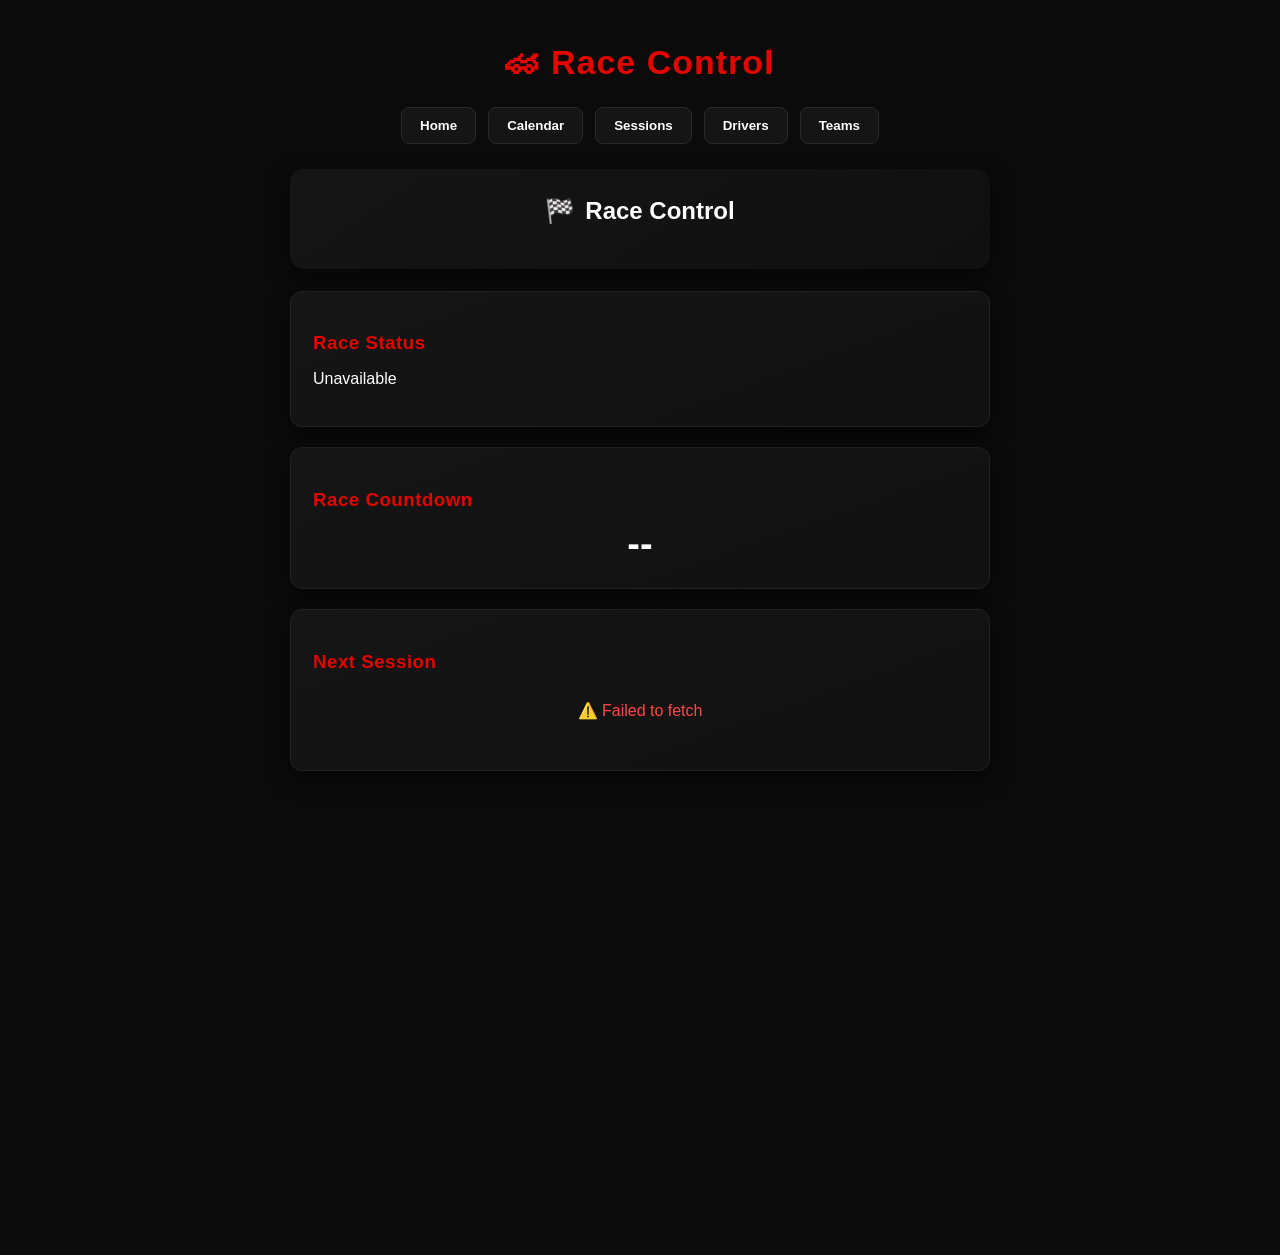
==== index.html @ 4c530952 "Add files via upload" ====
<!DOCTYPE html>
<html>

<head>

<meta charset="UTF-8">
<meta name="viewport" content="width=device-width, initial-scale=1.0">

<title>Race Control</title>

<link rel="stylesheet" href="style.css">

<link rel="manifest" href="manifest.json">

<meta name="theme-color" content="#e10600">

<link rel="apple-touch-icon" href="images/icon-192.png">

</head>

<body>

<div class="container">

<h1 class="title">🏎 Race Control</h1>

<div class="nav">

<button onclick="showPage('home')" class="nav-btn">Home</button>
<button onclick="showPage('calendar')" class="nav-btn">Calendar</button>
<button onclick="showPage('sessions')" class="nav-btn">Sessions</button>
<button onclick="showPage('drivers')" class="nav-btn">Drivers</button>
<button onclick="showPage('teams')" class="nav-btn">Teams</button>

</div>

<!-- HOME -->

<div id="home" class="page">

<div class="race-header">

<div class="race-title">
<span id="flag">🏁</span>
<span id="raceName">Loading...</span>
</div>

<p id="circuit" class="circuit"></p>
<p id="location" class="location"></p>

</div>

<div class="card">

<h3>Race Status</h3>
<p id="raceStatus">Checking race status...</p>

</div>

<div class="card">

<h3>Race Countdown</h3>
<div id="countdown">--</div>

</div>

<div class="card">

<h3>Next Session</h3>
<p id="nextSession">Loading...</p>

</div>

</div>

<!-- CALENDAR -->

<div id="calendar" class="page hidden">

<div class="card">

<h3>Season Calendar</h3>
<div id="calendarContent"></div>

</div>

</div>

<!-- SESSIONS -->

<div id="sessions" class="page hidden">

<div class="card">

<h3>Race Weekend (IST)</h3>
<div id="sessionsContent"></div>

</div>

</div>

<!-- DRIVERS -->

<div id="drivers" class="page hidden">

<div class="card">

<h3>Driver Standings</h3>
<p>No drivers standings have been released as of now.</p>

</div>

</div>

<!-- TEAMS -->

<div id="teams" class="page hidden">

<div class="card">

<h3>Constructor Standings</h3>
<p>No teams standings have been released as of now.</p>

</div>

</div>

<!-- RACE PAGE -->

<div id="racePage" class="page hidden">

<div class="card">

<h2 id="racePageName"></h2>

<p><strong>Circuit:</strong> <span id="racePageCircuit"></span></p>

<p><strong>Location:</strong> <span id="racePageLocation"></span></p>

<p><strong>Race Weekend:</strong></p>

<p id="racePageDates"></p>

</div>

<div class="card">

<h3>Race Countdown</h3>
<div id="racePageCountdown">--</div>

</div>

<div class="card">

<h3>Sessions</h3>
<div id="racePageSessions"></div>

</div>

</div>

</div>

<script src="app.js"></script>

<!-- ============================================================
     FAIL-SAFE 12 — SERVICE WORKER REGISTRATION
     Registers sw.js for true offline PWA support.
     Only runs if the browser supports service workers.
     ============================================================ -->
<script>
if ("serviceWorker" in navigator) {
  window.addEventListener("load", () => {
    navigator.serviceWorker.register("./sw.js")
      .then(reg => {
        console.log("[Race Control] Service Worker registered:", reg.scope)
      })
      .catch(err => {
        console.warn("[Race Control] Service Worker registration failed:", err)
      })
  })
}
</script>

</body>

</html>
---- style.css ----
body{

background:#0b0b0b;
color:white;
font-family:-apple-system,BlinkMacSystemFont,"Segoe UI",Roboto,Arial;
margin:0;
padding:20px;

}

.container{

max-width:700px;
margin:auto;

}

.title{

text-align:center;
color:#e10600;
margin-bottom:25px;
font-size:34px;
letter-spacing:1px;

}

/* NAVBAR */

.nav{

display:flex;
justify-content:center;
gap:12px;
margin-bottom:25px;
flex-wrap:wrap;

}

.nav-btn{

background:#151515;
border:1px solid #2a2a2a;
color:white;
padding:10px 18px;
border-radius:8px;
cursor:pointer;
font-weight:600;
transition:all 0.25s ease;

}

.nav-btn:hover{

background:#e10600;
border-color:#e10600;
transform:translateY(-2px);

}

/* PAGE SYSTEM */

.page{

opacity:1;
transform:translateX(0);
transition:all 0.35s ease;

}

.hidden{

opacity:0;
transform:translateX(30px);
pointer-events:none;
position:absolute;

}

/* RACE HEADER */

.race-header{

background:linear-gradient(145deg,#151515,#101010);
padding:28px;
border-radius:14px;
text-align:center;
margin-bottom:22px;
box-shadow:0 6px 20px rgba(0,0,0,0.6);

}

.race-title{

font-size:24px;
font-weight:700;
display:flex;
justify-content:center;
gap:10px;
align-items:center;

}

.circuit{

font-weight:bold;
margin-top:10px;
font-size:16px;

}

.location{

color:#aaa;
font-size:14px;
margin-top:4px;

}

/* CARDS */

.card{

background:linear-gradient(160deg,#151515,#111);
padding:22px;
border-radius:12px;
margin-bottom:20px;
border:1px solid #222;
box-shadow:0 8px 20px rgba(0,0,0,0.55);
transition:transform 0.2s ease,box-shadow 0.2s ease;

}

.card:hover{

transform:translateY(-3px);
box-shadow:0 12px 25px rgba(0,0,0,0.7);

}

h3{

color:#e10600;
margin-bottom:12px;
letter-spacing:0.5px;

}

/* COUNTDOWN */

#countdown{

font-size:38px;
font-weight:bold;
text-align:center;
margin-top:10px;

}

#racePageCountdown{

font-size:34px;
font-weight:bold;
text-align:center;

}

/* SESSION LIST */

#sessionsContent div{

padding:10px 0;
border-bottom:1px solid #2a2a2a;
font-size:15px;

}

#sessionsContent div:last-child{

border-bottom:none;

}

#racePageSessions div{

padding:10px 0;
border-bottom:1px solid #2a2a2a;
font-size:15px;

}

#racePageSessions div:last-child{

border-bottom:none;

}

/* CALENDAR */

.calendar-title{

margin-top:18px;
margin-bottom:6px;
font-weight:bold;
color:#e10600;
letter-spacing:0.6px;

}

.calendar-item{

padding:14px;
border-radius:8px;
border:1px solid #2a2a2a;
margin-top:10px;
cursor:pointer;
transition:all 0.25s ease;
background:#121212;

}

.calendar-item:hover{

background:#1a1a1a;
transform:translateY(-2px);

}

.calendar-race{

font-weight:bold;
font-size:15px;

}

.calendar-date{

font-size:13px;
color:#aaa;
margin-top:3px;

}

/* STATUS COLORS */

.status-upcoming{

color:#aaa;

}

.status-weekend{

color:#00ff7f;
font-weight:bold;

}

.status-finished{

color:#ff4747;
font-weight:bold;

}

/* STANDINGS TABLE */

.standings-table{

width:100%;
border-collapse:collapse;
table-layout:fixed;
margin-top:10px;

}

.standings-table th{

text-align:left;
padding:8px 6px;
font-size:12px;
color:#aaa;
border-bottom:1px solid #333;
letter-spacing:1px;

}

.standings-table td{

padding:10px 6px;
border-bottom:1px solid #222;
font-size:14px;

}

.standings-table tr:hover{

background:#151515;

}

/* POS */

.pos-col{

width:60px;
color:#e10600;
font-weight:bold;

}

/* DRIVER */

.driver-col{

width:40%;

}

/* TEAM */

.team-col{

width:35%;
color:#aaa;

}

/* POINTS */

.points-col{

width:70px;
text-align:right;
font-weight:bold;

}

/* MOBILE */

/* ===== MOBILE STANDINGS TABLE FIX (IPHONE OPTIMIZED) ===== */

@media (max-width:600px){

.standings-table{
width:100%;
table-layout:fixed;
}

/* POS COLUMN */

.standings-table .pos-col{
width:40px;
min-width:40px;
max-width:40px;
text-align:left;
}

/* DRIVER COLUMN */

.standings-table .driver-col{
width:45%;
word-break:keep-all;
}

/* TEAM COLUMN */

.standings-table .team-col{
width:35%;
word-break:keep-all;
}

/* POINTS COLUMN */

.standings-table .points-col{
width:50px;
min-width:50px;
max-width:50px;
text-align:right;
}

/* HEADER ALIGNMENT */

.standings-table th.points-col{
text-align:right;
}

}
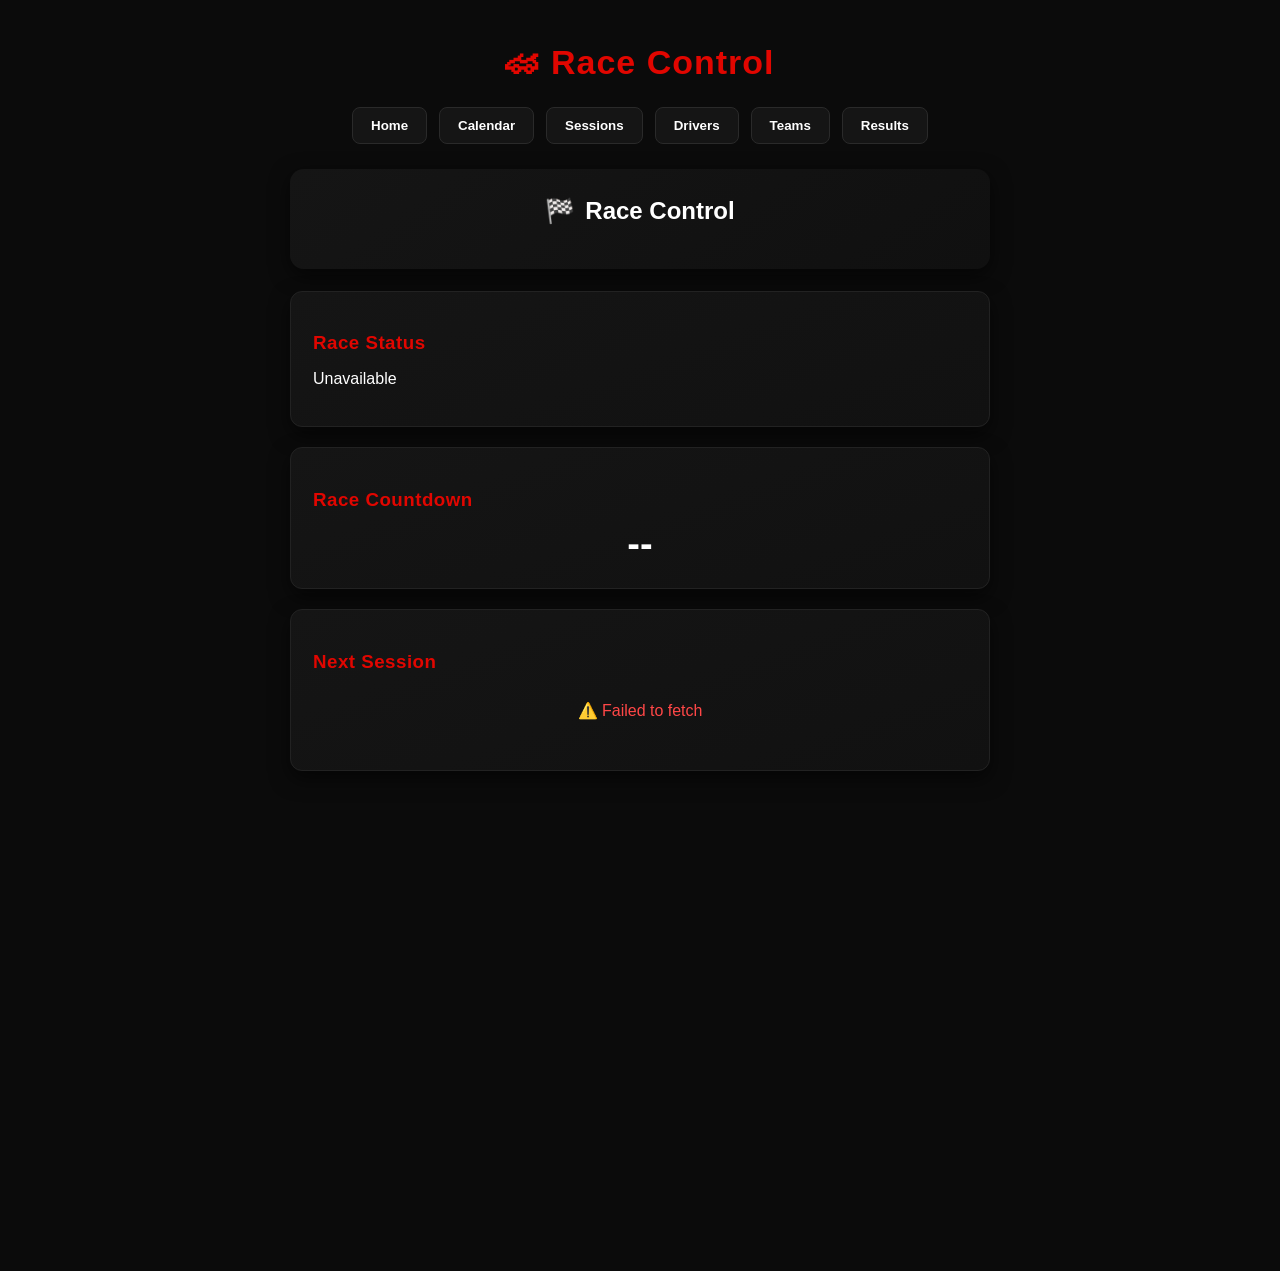
==== commit 2cce2cab: "Add files via upload" ====
--- a/index.html
+++ b/index.html
@@ -31,6 +31,7 @@
 <button onclick="showPage('sessions')" class="nav-btn">Sessions</button>
 <button onclick="showPage('drivers')" class="nav-btn">Drivers</button>
 <button onclick="showPage('teams')" class="nav-btn">Teams</button>
+<button onclick="showPage('results');loadResults()" class="nav-btn">Results</button>
 
 </div>
 
@@ -120,6 +121,61 @@
 
 <h3>Constructor Standings</h3>
 <p>No teams standings have been released as of now.</p>
+
+</div>
+
+</div>
+
+<!-- RESULTS LIST PAGE -->
+
+<div id="results" class="page hidden">
+
+<div class="card">
+
+<h3>Race Results</h3>
+<div id="resultsContent"></div>
+
+</div>
+
+</div>
+
+<!-- RESULT DETAIL PAGE -->
+
+<div id="resultPage" class="page hidden">
+
+<div class="card">
+
+<h2 id="resultPageName"></h2>
+<p id="resultPageDate" style="color:#aaa;margin-top:4px"></p>
+
+</div>
+
+<div class="card">
+
+<h3>Fastest Lap 🟣</h3>
+<p id="resultPageFastestLap">--</p>
+
+</div>
+
+<div class="card">
+
+<h3>Race Result</h3>
+<div id="resultPageRaceTable"></div>
+
+</div>
+
+<div class="card">
+
+<h3>Qualifying Result</h3>
+<div id="resultPageQualiTable"></div>
+
+</div>
+
+<!-- Sprint card — hidden by default, shown only if sprint data exists -->
+<div id="resultPageSprintCard" class="card" style="display:none">
+
+<h3>Sprint Result</h3>
+<div id="resultPageSprintTable"></div>
 
 </div>
 
--- a/style.css
+++ b/style.css
@@ -1,388 +1,469 @@
-body{
-
-background:#0b0b0b;
-color:white;
-font-family:-apple-system,BlinkMacSystemFont,"Segoe UI",Roboto,Arial;
-margin:0;
-padding:20px;
-
-}
-
-.container{
-
-max-width:700px;
-margin:auto;
-
-}
-
-.title{
-
-text-align:center;
-color:#e10600;
-margin-bottom:25px;
-font-size:34px;
-letter-spacing:1px;
-
-}
-
-/* NAVBAR */
-
-.nav{
-
-display:flex;
-justify-content:center;
-gap:12px;
-margin-bottom:25px;
-flex-wrap:wrap;
-
-}
-
-.nav-btn{
-
-background:#151515;
-border:1px solid #2a2a2a;
-color:white;
-padding:10px 18px;
-border-radius:8px;
-cursor:pointer;
-font-weight:600;
-transition:all 0.25s ease;
-
-}
-
-.nav-btn:hover{
-
-background:#e10600;
-border-color:#e10600;
-transform:translateY(-2px);
-
-}
-
-/* PAGE SYSTEM */
-
-.page{
-
-opacity:1;
-transform:translateX(0);
-transition:all 0.35s ease;
-
-}
-
-.hidden{
-
-opacity:0;
-transform:translateX(30px);
-pointer-events:none;
-position:absolute;
-
-}
-
-/* RACE HEADER */
-
-.race-header{
-
-background:linear-gradient(145deg,#151515,#101010);
-padding:28px;
-border-radius:14px;
-text-align:center;
-margin-bottom:22px;
-box-shadow:0 6px 20px rgba(0,0,0,0.6);
-
-}
-
-.race-title{
-
-font-size:24px;
-font-weight:700;
-display:flex;
-justify-content:center;
-gap:10px;
-align-items:center;
-
-}
-
-.circuit{
-
-font-weight:bold;
-margin-top:10px;
-font-size:16px;
-
-}
-
-.location{
-
-color:#aaa;
-font-size:14px;
-margin-top:4px;
-
-}
-
-/* CARDS */
-
-.card{
-
-background:linear-gradient(160deg,#151515,#111);
-padding:22px;
-border-radius:12px;
-margin-bottom:20px;
-border:1px solid #222;
-box-shadow:0 8px 20px rgba(0,0,0,0.55);
-transition:transform 0.2s ease,box-shadow 0.2s ease;
-
-}
-
-.card:hover{
-
-transform:translateY(-3px);
-box-shadow:0 12px 25px rgba(0,0,0,0.7);
-
-}
-
-h3{
-
-color:#e10600;
-margin-bottom:12px;
-letter-spacing:0.5px;
-
-}
-
-/* COUNTDOWN */
-
-#countdown{
-
-font-size:38px;
-font-weight:bold;
-text-align:center;
-margin-top:10px;
-
-}
-
-#racePageCountdown{
-
-font-size:34px;
-font-weight:bold;
-text-align:center;
-
-}
-
-/* SESSION LIST */
-
-#sessionsContent div{
-
-padding:10px 0;
-border-bottom:1px solid #2a2a2a;
-font-size:15px;
-
-}
-
-#sessionsContent div:last-child{
-
-border-bottom:none;
-
-}
-
-#racePageSessions div{
-
-padding:10px 0;
-border-bottom:1px solid #2a2a2a;
-font-size:15px;
-
-}
-
-#racePageSessions div:last-child{
-
-border-bottom:none;
-
-}
-
-/* CALENDAR */
-
-.calendar-title{
-
-margin-top:18px;
-margin-bottom:6px;
-font-weight:bold;
-color:#e10600;
-letter-spacing:0.6px;
-
-}
-
-.calendar-item{
-
-padding:14px;
-border-radius:8px;
-border:1px solid #2a2a2a;
-margin-top:10px;
-cursor:pointer;
-transition:all 0.25s ease;
-background:#121212;
-
-}
-
-.calendar-item:hover{
-
-background:#1a1a1a;
-transform:translateY(-2px);
-
-}
-
-.calendar-race{
-
-font-weight:bold;
-font-size:15px;
-
-}
-
-.calendar-date{
-
-font-size:13px;
-color:#aaa;
-margin-top:3px;
-
-}
-
-/* STATUS COLORS */
-
-.status-upcoming{
-
-color:#aaa;
-
-}
-
-.status-weekend{
-
-color:#00ff7f;
-font-weight:bold;
-
-}
-
-.status-finished{
-
-color:#ff4747;
-font-weight:bold;
-
-}
-
-/* STANDINGS TABLE */
-
-.standings-table{
-
-width:100%;
-border-collapse:collapse;
-table-layout:fixed;
-margin-top:10px;
-
-}
-
-.standings-table th{
-
-text-align:left;
-padding:8px 6px;
-font-size:12px;
-color:#aaa;
-border-bottom:1px solid #333;
-letter-spacing:1px;
-
-}
-
-.standings-table td{
-
-padding:10px 6px;
-border-bottom:1px solid #222;
-font-size:14px;
-
-}
-
-.standings-table tr:hover{
-
-background:#151515;
-
-}
-
-/* POS */
-
-.pos-col{
-
-width:60px;
-color:#e10600;
-font-weight:bold;
-
-}
-
-/* DRIVER */
-
-.driver-col{
-
-width:40%;
-
-}
-
-/* TEAM */
-
-.team-col{
-
-width:35%;
-color:#aaa;
-
-}
-
-/* POINTS */
-
-.points-col{
-
-width:70px;
-text-align:right;
-font-weight:bold;
-
-}
-
-/* MOBILE */
-
-/* ===== MOBILE STANDINGS TABLE FIX (IPHONE OPTIMIZED) ===== */
-
-@media (max-width:600px){
-
-.standings-table{
-width:100%;
-table-layout:fixed;
-}
-
-/* POS COLUMN */
-
-.standings-table .pos-col{
-width:40px;
-min-width:40px;
-max-width:40px;
-text-align:left;
-}
-
-/* DRIVER COLUMN */
-
-.standings-table .driver-col{
-width:45%;
-word-break:keep-all;
-}
-
-/* TEAM COLUMN */
-
-.standings-table .team-col{
-width:35%;
-word-break:keep-all;
-}
-
-/* POINTS COLUMN */
-
-.standings-table .points-col{
-width:50px;
-min-width:50px;
-max-width:50px;
-text-align:right;
-}
-
-/* HEADER ALIGNMENT */
-
-.standings-table th.points-col{
-text-align:right;
-}
-
-}+body{
+
+background:#0b0b0b;
+color:white;
+font-family:-apple-system,BlinkMacSystemFont,"Segoe UI",Roboto,Arial;
+margin:0;
+padding:20px;
+
+}
+
+.container{
+
+max-width:700px;
+margin:auto;
+
+}
+
+.title{
+
+text-align:center;
+color:#e10600;
+margin-bottom:25px;
+font-size:34px;
+letter-spacing:1px;
+
+}
+
+/* NAVBAR */
+
+.nav{
+
+display:flex;
+justify-content:center;
+gap:12px;
+margin-bottom:25px;
+flex-wrap:wrap;
+
+}
+
+.nav-btn{
+
+background:#151515;
+border:1px solid #2a2a2a;
+color:white;
+padding:10px 18px;
+border-radius:8px;
+cursor:pointer;
+font-weight:600;
+transition:all 0.25s ease;
+
+}
+
+.nav-btn:hover{
+
+background:#e10600;
+border-color:#e10600;
+transform:translateY(-2px);
+
+}
+
+/* PAGE SYSTEM */
+
+.page{
+
+opacity:1;
+transform:translateX(0);
+transition:all 0.35s ease;
+
+}
+
+.hidden{
+
+opacity:0;
+transform:translateX(30px);
+pointer-events:none;
+position:absolute;
+
+}
+
+/* RACE HEADER */
+
+.race-header{
+
+background:linear-gradient(145deg,#151515,#101010);
+padding:28px;
+border-radius:14px;
+text-align:center;
+margin-bottom:22px;
+box-shadow:0 6px 20px rgba(0,0,0,0.6);
+
+}
+
+.race-title{
+
+font-size:24px;
+font-weight:700;
+display:flex;
+justify-content:center;
+gap:10px;
+align-items:center;
+
+}
+
+.circuit{
+
+font-weight:bold;
+margin-top:10px;
+font-size:16px;
+
+}
+
+.location{
+
+color:#aaa;
+font-size:14px;
+margin-top:4px;
+
+}
+
+/* CARDS */
+
+.card{
+
+background:linear-gradient(160deg,#151515,#111);
+padding:22px;
+border-radius:12px;
+margin-bottom:20px;
+border:1px solid #222;
+box-shadow:0 8px 20px rgba(0,0,0,0.55);
+transition:transform 0.2s ease,box-shadow 0.2s ease;
+
+}
+
+.card:hover{
+
+transform:translateY(-3px);
+box-shadow:0 12px 25px rgba(0,0,0,0.7);
+
+}
+
+h3{
+
+color:#e10600;
+margin-bottom:12px;
+letter-spacing:0.5px;
+
+}
+
+/* COUNTDOWN */
+
+#countdown{
+
+font-size:38px;
+font-weight:bold;
+text-align:center;
+margin-top:10px;
+
+}
+
+#racePageCountdown{
+
+font-size:34px;
+font-weight:bold;
+text-align:center;
+
+}
+
+/* SESSION LIST */
+
+#sessionsContent div{
+
+padding:10px 0;
+border-bottom:1px solid #2a2a2a;
+font-size:15px;
+
+}
+
+#sessionsContent div:last-child{
+
+border-bottom:none;
+
+}
+
+#racePageSessions div{
+
+padding:10px 0;
+border-bottom:1px solid #2a2a2a;
+font-size:15px;
+
+}
+
+#racePageSessions div:last-child{
+
+border-bottom:none;
+
+}
+
+/* CALENDAR */
+
+.calendar-title{
+
+margin-top:18px;
+margin-bottom:6px;
+font-weight:bold;
+color:#e10600;
+letter-spacing:0.6px;
+
+}
+
+.calendar-item{
+
+padding:14px;
+border-radius:8px;
+border:1px solid #2a2a2a;
+margin-top:10px;
+cursor:pointer;
+transition:all 0.25s ease;
+background:#121212;
+
+}
+
+.calendar-item:hover{
+
+background:#1a1a1a;
+transform:translateY(-2px);
+
+}
+
+.calendar-race{
+
+font-weight:bold;
+font-size:15px;
+
+}
+
+.calendar-date{
+
+font-size:13px;
+color:#aaa;
+margin-top:3px;
+
+}
+
+/* STATUS COLORS */
+
+.status-upcoming{
+
+color:#aaa;
+
+}
+
+.status-weekend{
+
+color:#00ff7f;
+font-weight:bold;
+
+}
+
+.status-finished{
+
+color:#ff4747;
+font-weight:bold;
+
+}
+
+/* STANDINGS TABLE */
+
+.standings-table{
+
+width:100%;
+border-collapse:collapse;
+table-layout:fixed;
+margin-top:10px;
+
+}
+
+.standings-table th{
+
+text-align:left;
+padding:8px 6px;
+font-size:12px;
+color:#aaa;
+border-bottom:1px solid #333;
+letter-spacing:1px;
+
+}
+
+.standings-table td{
+
+padding:10px 6px;
+border-bottom:1px solid #222;
+font-size:14px;
+
+}
+
+.standings-table tr:hover{
+
+background:#151515;
+
+}
+
+/* POS */
+
+.pos-col{
+
+width:60px;
+color:#e10600;
+font-weight:bold;
+
+}
+
+/* DRIVER */
+
+.driver-col{
+
+width:40%;
+
+}
+
+/* TEAM */
+
+.team-col{
+
+width:35%;
+color:#aaa;
+
+}
+
+/* POINTS */
+
+.points-col{
+
+width:70px;
+text-align:right;
+font-weight:bold;
+
+}
+
+/* MOBILE */
+
+/* ===== MOBILE STANDINGS TABLE FIX (IPHONE OPTIMIZED) ===== */
+
+@media (max-width:600px){
+
+.standings-table{
+width:100%;
+table-layout:fixed;
+}
+
+/* POS COLUMN */
+
+.standings-table .pos-col{
+width:40px;
+min-width:40px;
+max-width:40px;
+text-align:left;
+}
+
+/* DRIVER COLUMN */
+
+.standings-table .driver-col{
+width:45%;
+word-break:keep-all;
+}
+
+/* TEAM COLUMN */
+
+.standings-table .team-col{
+width:35%;
+word-break:keep-all;
+}
+
+/* POINTS COLUMN */
+
+.standings-table .points-col{
+width:50px;
+min-width:50px;
+max-width:50px;
+text-align:right;
+}
+
+/* HEADER ALIGNMENT */
+
+.standings-table th.points-col{
+text-align:right;
+}
+
+}
+/* ── RESULTS PAGE ── */
+
+.time-col {
+  width: 25%;
+  color: #aaa;
+  font-size: 13px;
+}
+
+.standings-table th.time-col {
+  color: #aaa;
+}
+
+/* ── RESULTS TABLE — IPHONE OPTIMIZED ── */
+
+@media (max-width: 600px) {
+
+  /* 5-column race result table
+     POS | DRIVER | TEAM | TIME | PTS
+     Tighten every column to fit 390px */
+
+  /* POS */
+  .standings-table .pos-col {
+    width: 32px;
+    min-width: 32px;
+    max-width: 32px;
+    font-size: 13px;
+  }
+
+  /* DRIVER — widest, needs most room */
+  .standings-table .driver-col {
+    width: 32%;
+    font-size: 13px;
+    word-break: keep-all;
+  }
+
+  /* TEAM — shrink and allow wrap */
+  .standings-table .team-col {
+    width: 26%;
+    font-size: 12px;
+    color: #aaa;
+    word-break: break-word;
+    line-height: 1.3;
+  }
+
+  /* TIME/GAP */
+  .standings-table .time-col {
+    width: 22%;
+    font-size: 11px;
+    color: #aaa;
+    word-break: break-all;
+    line-height: 1.3;
+  }
+
+  /* PTS */
+  .standings-table .points-col {
+    width: 38px;
+    min-width: 38px;
+    max-width: 38px;
+    font-size: 13px;
+    text-align: right;
+  }
+
+  /* Header alignment */
+  .standings-table th.points-col {
+    text-align: right;
+  }
+
+  .standings-table th.time-col {
+    font-size: 11px;
+  }
+
+  /* Tighter row padding on mobile */
+  .standings-table td {
+    padding: 8px 4px;
+  }
+
+  .standings-table th {
+    padding: 6px 4px;
+  }
+
+}
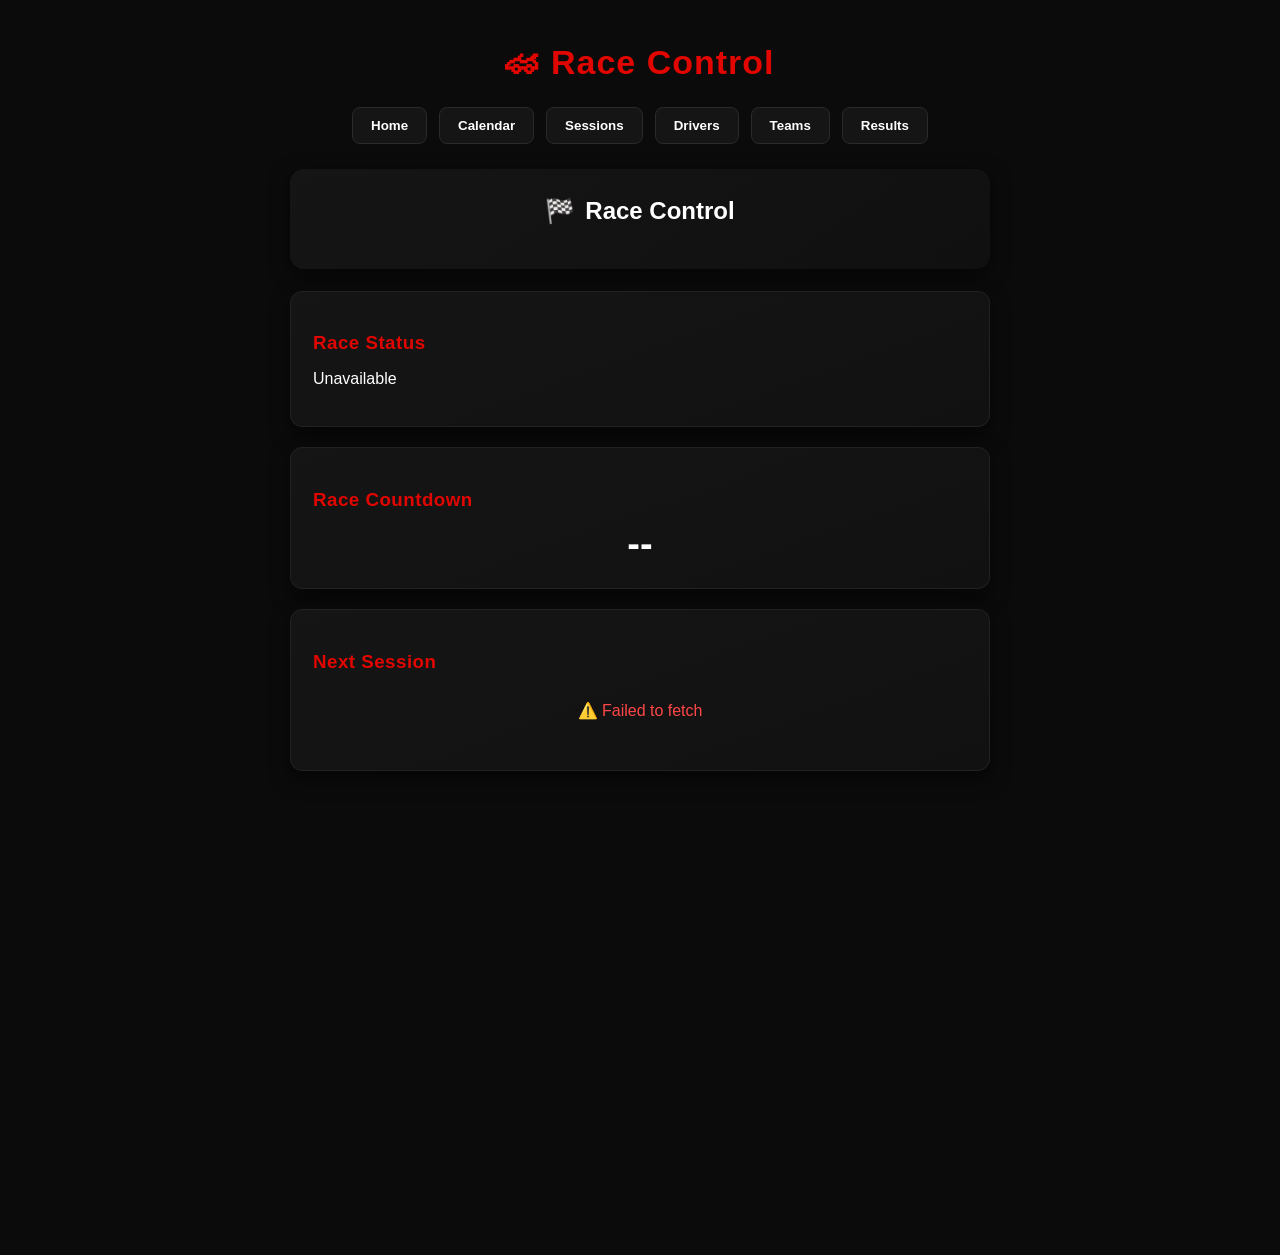
==== commit 133b0b75: "Add files via upload" ====
--- a/index.html
+++ b/index.html
@@ -143,40 +143,43 @@
 
 <div id="resultPage" class="page hidden">
 
-<div class="card">
-
+<!-- Header card -->
+<div class="card">
 <h2 id="resultPageName"></h2>
 <p id="resultPageDate" style="color:#aaa;margin-top:4px"></p>
-
-</div>
-
-<div class="card">
-
+</div>
+
+<!-- Fastest Lap -->
+<div class="card">
 <h3>Fastest Lap 🟣</h3>
 <p id="resultPageFastestLap">--</p>
-
-</div>
-
-<div class="card">
-
+</div>
+
+<!-- Tab buttons -->
+<div class="result-tabs">
+<button id="tabRaceBtn" class="result-tab-btn tab-active" onclick="showResultTab('race')">Race</button>
+<button id="tabQualiBtn" class="result-tab-btn" onclick="showResultTab('quali')">Qualifying</button>
+<button id="tabSprintBtn" class="result-tab-btn" onclick="showResultTab('sprint')" style="display:none">Sprint</button>
+</div>
+
+<!-- Race tab panel -->
+<div id="resultTabRace" class="card">
 <h3>Race Result</h3>
 <div id="resultPageRaceTable"></div>
-
-</div>
-
-<div class="card">
-
+</div>
+
+<!-- Qualifying tab panel -->
+<div id="resultTabQuali" class="card" style="display:none">
 <h3>Qualifying Result</h3>
 <div id="resultPageQualiTable"></div>
-
-</div>
-
-<!-- Sprint card — hidden by default, shown only if sprint data exists -->
-<div id="resultPageSprintCard" class="card" style="display:none">
-
+</div>
+
+<!-- Sprint tab panel — hidden by default -->
+<div id="resultTabSprint" class="card" style="display:none">
+<div id="resultPageSprintCard" style="display:none">
 <h3>Sprint Result</h3>
 <div id="resultPageSprintTable"></div>
-
+</div>
 </div>
 
 </div>
--- a/style.css
+++ b/style.css
@@ -467,3 +467,36 @@
   }
 
 }
+
+/* ── RESULT PAGE TABS ── */
+
+.result-tabs {
+  display: flex;
+  gap: 10px;
+  margin-bottom: 4px;
+  flex-wrap: wrap;
+}
+
+.result-tab-btn {
+  background: #151515;
+  border: 1px solid #2a2a2a;
+  color: #aaa;
+  padding: 9px 20px;
+  border-radius: 8px;
+  cursor: pointer;
+  font-weight: 600;
+  font-size: 14px;
+  transition: all 0.2s ease;
+  flex: 1;
+}
+
+.result-tab-btn:hover {
+  background: #1e1e1e;
+  color: white;
+}
+
+.result-tab-btn.tab-active {
+  background: #e10600;
+  border-color: #e10600;
+  color: white;
+}
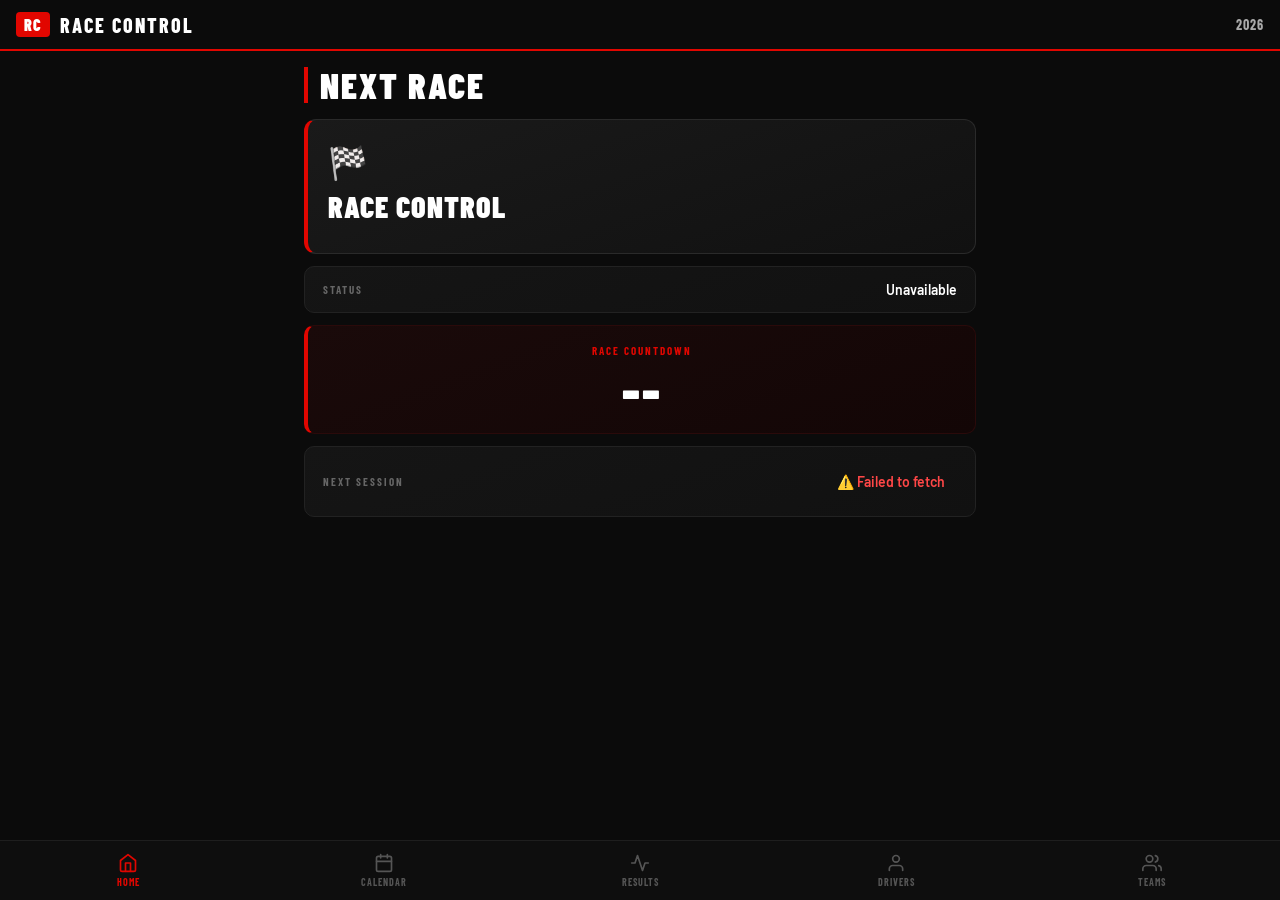
==== commit 32219dfc: "Add files via upload" ====
--- a/index.html
+++ b/index.html
@@ -2,245 +2,246 @@
 <html>
 
 <head>
-
 <meta charset="UTF-8">
 <meta name="viewport" content="width=device-width, initial-scale=1.0">
-
 <title>Race Control</title>
-
 <link rel="stylesheet" href="style.css">
-
 <link rel="manifest" href="manifest.json">
-
 <meta name="theme-color" content="#e10600">
-
 <link rel="apple-touch-icon" href="images/icon-192.png">
-
+<link rel="preconnect" href="https://fonts.googleapis.com">
+<link href="https://fonts.googleapis.com/css2?family=Barlow+Condensed:wght@600;700;800;900&family=Barlow:wght@400;500;600&display=swap" rel="stylesheet">
 </head>
 
 <body>
 
-<div class="container">
-
-<h1 class="title">🏎 Race Control</h1>
-
-<div class="nav">
-
-<button onclick="showPage('home')" class="nav-btn">Home</button>
-<button onclick="showPage('calendar')" class="nav-btn">Calendar</button>
-<button onclick="showPage('sessions')" class="nav-btn">Sessions</button>
-<button onclick="showPage('drivers')" class="nav-btn">Drivers</button>
-<button onclick="showPage('teams')" class="nav-btn">Teams</button>
-<button onclick="showPage('results');loadResults()" class="nav-btn">Results</button>
-
-</div>
+<!-- TOP HEADER BAR -->
+<div class="top-bar">
+  <span class="top-bar-logo">RC</span>
+  <span class="top-bar-title">RACE CONTROL</span>
+  <span class="top-bar-season" id="topBarSeason">2026</span>
+</div>
+
+<!-- PAGE WRAPPER — all pages live here -->
+<div class="page-wrapper">
 
 <!-- HOME -->
-
 <div id="home" class="page">
 
-<div class="race-header">
-
-<div class="race-title">
-<span id="flag">🏁</span>
-<span id="raceName">Loading...</span>
-</div>
-
-<p id="circuit" class="circuit"></p>
-<p id="location" class="location"></p>
-
-</div>
-
-<div class="card">
-
-<h3>Race Status</h3>
-<p id="raceStatus">Checking race status...</p>
-
-</div>
-
-<div class="card">
-
-<h3>Race Countdown</h3>
-<div id="countdown">--</div>
-
-</div>
-
-<div class="card">
-
-<h3>Next Session</h3>
-<p id="nextSession">Loading...</p>
-
-</div>
+  <div class="page-heading">NEXT RACE</div>
+
+  <div class="hero-card">
+    <div class="hero-flag" id="flag">🏁</div>
+    <div class="hero-race-name" id="raceName">Loading...</div>
+    <div class="hero-circuit" id="circuit"></div>
+    <div class="hero-location" id="location"></div>
+  </div>
+
+  <div class="info-row-card">
+    <div class="info-row">
+      <span class="info-label">STATUS</span>
+      <span class="info-value" id="raceStatus">Checking...</span>
+    </div>
+  </div>
+
+  <div class="countdown-card">
+    <div class="countdown-label">RACE COUNTDOWN</div>
+    <div id="countdown" class="countdown-value">--</div>
+  </div>
+
+  <div class="info-row-card">
+    <div class="info-row">
+      <span class="info-label">NEXT SESSION</span>
+      <span class="info-value" id="nextSession">Loading...</span>
+    </div>
+  </div>
 
 </div>
 
 <!-- CALENDAR -->
-
 <div id="calendar" class="page hidden">
 
-<div class="card">
-
-<h3>Season Calendar</h3>
-<div id="calendarContent"></div>
-
-</div>
+  <div class="page-heading">CALENDAR</div>
+
+  <!-- CALENDAR MAIN MENU -->
+  <div id="calendarMenu">
+    <div class="cal-menu-btn" onclick="showCalendarSub('calendarSubNext')">
+      <div class="cal-menu-icon">🏁</div>
+      <div class="cal-menu-label">Next Race Weekend</div>
+      <div class="cal-menu-arrow">›</div>
+    </div>
+    <div class="cal-menu-btn" onclick="showCalendarSub('calendarSubUpcoming')">
+      <div class="cal-menu-icon">📅</div>
+      <div class="cal-menu-label">Upcoming Race Weekends</div>
+      <div class="cal-menu-arrow">›</div>
+    </div>
+    <div class="cal-menu-btn cal-menu-btn-cancelled" onclick="showCalendarSub('calendarSubCancelled')">
+      <div class="cal-menu-icon">🚫</div>
+      <div class="cal-menu-label">Cancelled Race Weekends</div>
+      <div class="cal-menu-arrow">›</div>
+    </div>
+  </div>
+
+  <!-- NEXT RACE SUBPAGE -->
+  <div id="calendarSubNext" style="display:none">
+    <div class="cal-back-bar">
+      <button class="cal-back-btn" onclick="showCalendarBack()">‹ Calendar</button>
+      <span class="cal-sub-title">Next Race Weekend</span>
+    </div>
+    <div id="nextSubContent"></div>
+  </div>
+
+  <!-- UPCOMING RACES SUBPAGE -->
+  <div id="calendarSubUpcoming" style="display:none">
+    <div class="cal-back-bar">
+      <button class="cal-back-btn" onclick="showCalendarBack()">‹ Calendar</button>
+      <span class="cal-sub-title">Upcoming Race Weekends</span>
+    </div>
+    <div id="upcomingSubContent"></div>
+  </div>
+
+  <!-- CANCELLED RACES SUBPAGE -->
+  <div id="calendarSubCancelled" style="display:none">
+    <div class="cal-back-bar">
+      <button class="cal-back-btn" onclick="showCalendarBack()">‹ Calendar</button>
+      <span class="cal-sub-title">Cancelled Race Weekends</span>
+    </div>
+    <div id="cancelledSubContent"></div>
+  </div>
 
 </div>
 
 <!-- SESSIONS -->
-
 <div id="sessions" class="page hidden">
-
-<div class="card">
-
-<h3>Race Weekend (IST)</h3>
-<div id="sessionsContent"></div>
-
-</div>
-
+  <div class="page-heading">SESSIONS</div>
+  <div class="card">
+    <h3>Race Weekend (IST)</h3>
+    <div id="sessionsContent"></div>
+  </div>
 </div>
 
 <!-- DRIVERS -->
-
 <div id="drivers" class="page hidden">
-
-<div class="card">
-
-<h3>Driver Standings</h3>
-<p>No drivers standings have been released as of now.</p>
-
-</div>
-
+  <div class="page-heading">DRIVERS</div>
+  <div class="card">
+    <h3>Driver Standings</h3>
+    <p>No driver standings have been released as of now.</p>
+  </div>
 </div>
 
 <!-- TEAMS -->
-
 <div id="teams" class="page hidden">
-
-<div class="card">
-
-<h3>Constructor Standings</h3>
-<p>No teams standings have been released as of now.</p>
-
-</div>
-
+  <div class="page-heading">TEAMS</div>
+  <div class="card">
+    <h3>Constructor Standings</h3>
+    <p>No constructor standings have been released as of now.</p>
+  </div>
 </div>
 
 <!-- RESULTS LIST PAGE -->
-
 <div id="results" class="page hidden">
-
-<div class="card">
-
-<h3>Race Results</h3>
-<div id="resultsContent"></div>
-
-</div>
-
+  <div class="page-heading">RESULTS</div>
+  <div class="card">
+    <h3>Race Results</h3>
+    <div id="resultsContent"></div>
+  </div>
 </div>
 
 <!-- RESULT DETAIL PAGE -->
-
 <div id="resultPage" class="page hidden">
-
-<!-- Header card -->
-<div class="card">
-<h2 id="resultPageName"></h2>
-<p id="resultPageDate" style="color:#aaa;margin-top:4px"></p>
-</div>
-
-<!-- Fastest Lap -->
-<div class="card">
-<h3>Fastest Lap 🟣</h3>
-<p id="resultPageFastestLap">--</p>
-</div>
-
-<!-- Tab buttons -->
-<div class="result-tabs">
-<button id="tabRaceBtn" class="result-tab-btn tab-active" onclick="showResultTab('race')">Race</button>
-<button id="tabQualiBtn" class="result-tab-btn" onclick="showResultTab('quali')">Qualifying</button>
-<button id="tabSprintBtn" class="result-tab-btn" onclick="showResultTab('sprint')" style="display:none">Sprint</button>
-</div>
-
-<!-- Race tab panel -->
-<div id="resultTabRace" class="card">
-<h3>Race Result</h3>
-<div id="resultPageRaceTable"></div>
-</div>
-
-<!-- Qualifying tab panel -->
-<div id="resultTabQuali" class="card" style="display:none">
-<h3>Qualifying Result</h3>
-<div id="resultPageQualiTable"></div>
-</div>
-
-<!-- Sprint tab panel — hidden by default -->
-<div id="resultTabSprint" class="card" style="display:none">
-<div id="resultPageSprintCard" style="display:none">
-<h3>Sprint Result</h3>
-<div id="resultPageSprintTable"></div>
-</div>
-</div>
-
+  <div id="resultPageBackBar" class="cal-back-bar" style="display:none">
+    <button class="cal-back-btn" onclick="goBackFromResultPage()">‹ Results</button>
+  </div>
+  <div class="card">
+    <h2 id="resultPageName"></h2>
+    <p id="resultPageDate" style="color:#aaa;margin-top:4px"></p>
+  </div>
+  <div class="card">
+    <h3>Fastest Lap 🟣</h3>
+    <p id="resultPageFastestLap">--</p>
+  </div>
+  <div class="result-tabs">
+    <button id="tabRaceBtn" class="result-tab-btn tab-active" onclick="showResultTab('race')">Race</button>
+    <button id="tabQualiBtn" class="result-tab-btn" onclick="showResultTab('quali')">Qualifying</button>
+    <button id="tabSprintBtn" class="result-tab-btn" onclick="showResultTab('sprint')" style="display:none">Sprint</button>
+  </div>
+  <div id="resultTabRace" class="card">
+    <h3>Race Result</h3>
+    <div id="resultPageRaceTable"></div>
+  </div>
+  <div id="resultTabQuali" class="card" style="display:none">
+    <h3>Qualifying Result</h3>
+    <div id="resultPageQualiTable"></div>
+  </div>
+  <div id="resultTabSprint" class="card" style="display:none">
+    <div id="resultPageSprintCard" style="display:none">
+      <h3>Sprint Result</h3>
+      <div id="resultPageSprintTable"></div>
+    </div>
+  </div>
 </div>
 
 <!-- RACE PAGE -->
-
 <div id="racePage" class="page hidden">
-
-<div class="card">
-
-<h2 id="racePageName"></h2>
-
-<p><strong>Circuit:</strong> <span id="racePageCircuit"></span></p>
-
-<p><strong>Location:</strong> <span id="racePageLocation"></span></p>
-
-<p><strong>Race Weekend:</strong></p>
-
-<p id="racePageDates"></p>
-
-</div>
-
-<div class="card">
-
-<h3>Race Countdown</h3>
-<div id="racePageCountdown">--</div>
-
-</div>
-
-<div class="card">
-
-<h3>Sessions</h3>
-<div id="racePageSessions"></div>
-
-</div>
-
-</div>
-
-</div>
+  <div id="racePageBackBar" class="cal-back-bar" style="display:none">
+    <button id="racePageBackBtn" class="cal-back-btn" onclick="goBackFromRacePage()">‹ Back</button>
+  </div>
+  <div class="race-detail-header">
+    <div class="race-detail-flag" id="raceDetailFlag"></div>
+    <div class="race-detail-name" id="racePageName"></div>
+    <div class="race-detail-meta">
+      <span id="racePageCircuit"></span> · <span id="racePageLocation"></span>
+    </div>
+    <div class="race-detail-dates" id="racePageDates"></div>
+  </div>
+  <div class="card" id="racePageCountdownCard">
+    <div class="countdown-label">RACE COUNTDOWN</div>
+    <div id="racePageCountdown" class="countdown-value">--</div>
+  </div>
+  <div class="card">
+    <h3>Sessions</h3>
+    <div id="racePageSessions"></div>
+  </div>
+</div>
+
+</div><!-- end page-wrapper -->
+
+<!-- BOTTOM NAV BAR -->
+<nav class="bottom-nav">
+  <button class="bottom-nav-btn active" id="nav-home" onclick="setNav('home');showPage('home')">
+    <svg viewBox="0 0 24 24" fill="none" stroke="currentColor" stroke-width="2" stroke-linecap="round" stroke-linejoin="round"><path d="M3 9l9-7 9 7v11a2 2 0 0 1-2 2H5a2 2 0 0 1-2-2z"/><polyline points="9 22 9 12 15 12 15 22"/></svg>
+    <span>Home</span>
+  </button>
+  <button class="bottom-nav-btn" id="nav-calendar" onclick="setNav('calendar');showPage('calendar')">
+    <svg viewBox="0 0 24 24" fill="none" stroke="currentColor" stroke-width="2" stroke-linecap="round" stroke-linejoin="round"><rect x="3" y="4" width="18" height="18" rx="2" ry="2"/><line x1="16" y1="2" x2="16" y2="6"/><line x1="8" y1="2" x2="8" y2="6"/><line x1="3" y1="10" x2="21" y2="10"/></svg>
+    <span>Calendar</span>
+  </button>
+  <button class="bottom-nav-btn" id="nav-results" onclick="setNav('results');showPage('results');loadResults()">
+    <svg viewBox="0 0 24 24" fill="none" stroke="currentColor" stroke-width="2" stroke-linecap="round" stroke-linejoin="round"><polyline points="22 12 18 12 15 21 9 3 6 12 2 12"/></svg>
+    <span>Results</span>
+  </button>
+  <button class="bottom-nav-btn" id="nav-drivers" onclick="setNav('drivers');showPage('drivers')">
+    <svg viewBox="0 0 24 24" fill="none" stroke="currentColor" stroke-width="2" stroke-linecap="round" stroke-linejoin="round"><path d="M20 21v-2a4 4 0 0 0-4-4H8a4 4 0 0 0-4 4v2"/><circle cx="12" cy="7" r="4"/></svg>
+    <span>Drivers</span>
+  </button>
+  <button class="bottom-nav-btn" id="nav-teams" onclick="setNav('teams');showPage('teams')">
+    <svg viewBox="0 0 24 24" fill="none" stroke="currentColor" stroke-width="2" stroke-linecap="round" stroke-linejoin="round"><path d="M17 21v-2a4 4 0 0 0-4-4H5a4 4 0 0 0-4 4v2"/><circle cx="9" cy="7" r="4"/><path d="M23 21v-2a4 4 0 0 0-3-3.87"/><path d="M16 3.13a4 4 0 0 1 0 7.75"/></svg>
+    <span>Teams</span>
+  </button>
+</nav>
 
 <script src="app.js"></script>
-
-<!-- ============================================================
-     FAIL-SAFE 12 — SERVICE WORKER REGISTRATION
-     Registers sw.js for true offline PWA support.
-     Only runs if the browser supports service workers.
-     ============================================================ -->
 <script>
 if ("serviceWorker" in navigator) {
   window.addEventListener("load", () => {
     navigator.serviceWorker.register("./sw.js")
-      .then(reg => {
-        console.log("[Race Control] Service Worker registered:", reg.scope)
-      })
-      .catch(err => {
-        console.warn("[Race Control] Service Worker registration failed:", err)
-      })
+      .then(reg => console.log("[Race Control] SW registered:", reg.scope))
+      .catch(err => console.warn("[Race Control] SW failed:", err))
   })
 }
+// Update season year in top bar
+document.getElementById("topBarSeason").innerText = new Date().getFullYear()
 </script>
 
 </body>
-
 </html>
--- a/style.css
+++ b/style.css
@@ -1,502 +1,694 @@
-body{
-
-background:#0b0b0b;
-color:white;
-font-family:-apple-system,BlinkMacSystemFont,"Segoe UI",Roboto,Arial;
-margin:0;
-padding:20px;
-
-}
-
-.container{
-
-max-width:700px;
-margin:auto;
-
-}
-
-.title{
-
-text-align:center;
-color:#e10600;
-margin-bottom:25px;
-font-size:34px;
-letter-spacing:1px;
-
-}
-
-/* NAVBAR */
-
-.nav{
-
-display:flex;
-justify-content:center;
-gap:12px;
-margin-bottom:25px;
-flex-wrap:wrap;
-
-}
-
-.nav-btn{
-
-background:#151515;
-border:1px solid #2a2a2a;
-color:white;
-padding:10px 18px;
-border-radius:8px;
-cursor:pointer;
-font-weight:600;
-transition:all 0.25s ease;
-
-}
-
-.nav-btn:hover{
-
-background:#e10600;
-border-color:#e10600;
-transform:translateY(-2px);
-
-}
-
-/* PAGE SYSTEM */
-
-.page{
-
-opacity:1;
-transform:translateX(0);
-transition:all 0.35s ease;
-
-}
-
-.hidden{
-
-opacity:0;
-transform:translateX(30px);
-pointer-events:none;
-position:absolute;
-
-}
-
-/* RACE HEADER */
-
-.race-header{
-
-background:linear-gradient(145deg,#151515,#101010);
-padding:28px;
-border-radius:14px;
-text-align:center;
-margin-bottom:22px;
-box-shadow:0 6px 20px rgba(0,0,0,0.6);
-
-}
-
-.race-title{
-
-font-size:24px;
-font-weight:700;
-display:flex;
-justify-content:center;
-gap:10px;
-align-items:center;
-
-}
-
-.circuit{
-
-font-weight:bold;
-margin-top:10px;
-font-size:16px;
-
-}
-
-.location{
-
-color:#aaa;
-font-size:14px;
-margin-top:4px;
-
-}
-
-/* CARDS */
-
-.card{
-
-background:linear-gradient(160deg,#151515,#111);
-padding:22px;
-border-radius:12px;
-margin-bottom:20px;
-border:1px solid #222;
-box-shadow:0 8px 20px rgba(0,0,0,0.55);
-transition:transform 0.2s ease,box-shadow 0.2s ease;
-
-}
-
-.card:hover{
-
-transform:translateY(-3px);
-box-shadow:0 12px 25px rgba(0,0,0,0.7);
-
-}
-
-h3{
-
-color:#e10600;
-margin-bottom:12px;
-letter-spacing:0.5px;
-
-}
-
-/* COUNTDOWN */
-
-#countdown{
-
-font-size:38px;
-font-weight:bold;
-text-align:center;
-margin-top:10px;
-
-}
-
-#racePageCountdown{
-
-font-size:34px;
-font-weight:bold;
-text-align:center;
-
-}
-
-/* SESSION LIST */
-
-#sessionsContent div{
-
-padding:10px 0;
-border-bottom:1px solid #2a2a2a;
-font-size:15px;
-
-}
-
-#sessionsContent div:last-child{
-
-border-bottom:none;
-
-}
-
-#racePageSessions div{
-
-padding:10px 0;
-border-bottom:1px solid #2a2a2a;
-font-size:15px;
-
-}
-
-#racePageSessions div:last-child{
-
-border-bottom:none;
-
-}
-
-/* CALENDAR */
-
-.calendar-title{
-
-margin-top:18px;
-margin-bottom:6px;
-font-weight:bold;
-color:#e10600;
-letter-spacing:0.6px;
-
-}
-
-.calendar-item{
-
-padding:14px;
-border-radius:8px;
-border:1px solid #2a2a2a;
-margin-top:10px;
-cursor:pointer;
-transition:all 0.25s ease;
-background:#121212;
-
-}
-
-.calendar-item:hover{
-
-background:#1a1a1a;
-transform:translateY(-2px);
-
-}
-
-.calendar-race{
-
-font-weight:bold;
-font-size:15px;
-
-}
-
-.calendar-date{
-
-font-size:13px;
-color:#aaa;
-margin-top:3px;
-
-}
-
-/* STATUS COLORS */
-
-.status-upcoming{
-
-color:#aaa;
-
-}
-
-.status-weekend{
-
-color:#00ff7f;
-font-weight:bold;
-
-}
-
-.status-finished{
-
-color:#ff4747;
-font-weight:bold;
-
-}
-
-/* STANDINGS TABLE */
-
-.standings-table{
-
-width:100%;
-border-collapse:collapse;
-table-layout:fixed;
-margin-top:10px;
-
-}
-
-.standings-table th{
-
-text-align:left;
-padding:8px 6px;
-font-size:12px;
-color:#aaa;
-border-bottom:1px solid #333;
-letter-spacing:1px;
-
-}
-
-.standings-table td{
-
-padding:10px 6px;
-border-bottom:1px solid #222;
-font-size:14px;
-
-}
-
-.standings-table tr:hover{
-
-background:#151515;
-
+/* ============================================================
+   RACE CONTROL — style.css
+   F1-inspired UI redesign
+   ============================================================ */
+
+/* ── GLOBAL ── */
+
+* { box-sizing: border-box; margin: 0; padding: 0; }
+
+body {
+  background: #0b0b0b;
+  color: white;
+  font-family: 'Barlow', -apple-system, BlinkMacSystemFont, sans-serif;
+  margin: 0;
+  padding: 0;
+  padding-bottom: 70px; /* space for bottom nav */
+}
+
+/* ── TOP BAR ── */
+
+.top-bar {
+  position: sticky;
+  top: 0;
+  z-index: 100;
+  background: #0b0b0b;
+  border-bottom: 2px solid #e10600;
+  display: flex;
+  align-items: center;
+  gap: 10px;
+  padding: 12px 16px;
+}
+
+.top-bar-logo {
+  background: #e10600;
+  color: white;
+  font-family: 'Barlow Condensed', sans-serif;
+  font-weight: 900;
+  font-size: 16px;
+  padding: 3px 8px;
+  border-radius: 4px;
+  letter-spacing: 1px;
+}
+
+.top-bar-title {
+  font-family: 'Barlow Condensed', sans-serif;
+  font-weight: 800;
+  font-size: 20px;
+  letter-spacing: 2px;
+  color: white;
+  flex: 1;
+}
+
+.top-bar-season {
+  font-family: 'Barlow Condensed', sans-serif;
+  font-weight: 700;
+  font-size: 14px;
+  color: #aaa;
+  letter-spacing: 1px;
+}
+
+/* ── PAGE WRAPPER ── */
+
+.page-wrapper {
+  max-width: 700px;
+  margin: 0 auto;
+  padding: 16px 14px 0;
+}
+
+/* ── PAGE HEADING ── */
+
+.page-heading {
+  font-family: 'Barlow Condensed', sans-serif;
+  font-weight: 900;
+  font-size: 36px;
+  letter-spacing: 2px;
+  color: white;
+  margin-bottom: 16px;
+  border-left: 4px solid #e10600;
+  padding-left: 12px;
+  line-height: 1;
+}
+
+/* ── PAGE SYSTEM ── */
+
+.page {
+  opacity: 1;
+  transition: opacity 0.2s ease;
+}
+
+.hidden {
+  opacity: 0;
+  pointer-events: none;
+  position: absolute;
+  top: -9999px;
+}
+
+/* ── HERO CARD (Home next race) ── */
+
+.hero-card {
+  background: linear-gradient(160deg, #1a1a1a, #111);
+  border: 1px solid #2a2a2a;
+  border-left: 4px solid #e10600;
+  border-radius: 12px;
+  padding: 22px 20px;
+  margin-bottom: 12px;
+}
+
+.hero-flag {
+  font-size: 32px;
+  margin-bottom: 8px;
+}
+
+.hero-race-name {
+  font-family: 'Barlow Condensed', sans-serif;
+  font-weight: 900;
+  font-size: 30px;
+  letter-spacing: 1px;
+  text-transform: uppercase;
+  line-height: 1.1;
+  margin-bottom: 8px;
+}
+
+.hero-circuit {
+  font-family: 'Barlow Condensed', sans-serif;
+  font-weight: 700;
+  font-size: 16px;
+  color: #ccc;
+  letter-spacing: 0.5px;
+  margin-bottom: 2px;
+}
+
+.hero-location {
+  font-size: 13px;
+  color: #777;
+  letter-spacing: 0.3px;
+}
+
+/* ── INFO ROW CARD ── */
+
+.info-row-card {
+  background: linear-gradient(160deg, #151515, #111);
+  border: 1px solid #222;
+  border-radius: 10px;
+  padding: 14px 18px;
+  margin-bottom: 12px;
+}
+
+.info-row {
+  display: flex;
+  align-items: center;
+  justify-content: space-between;
+  gap: 12px;
+}
+
+.info-label {
+  font-family: 'Barlow Condensed', sans-serif;
+  font-weight: 700;
+  font-size: 11px;
+  letter-spacing: 2px;
+  color: #666;
+  text-transform: uppercase;
+  white-space: nowrap;
+}
+
+.info-value {
+  font-family: 'Barlow', sans-serif;
+  font-weight: 600;
+  font-size: 14px;
+  color: white;
+  text-align: right;
+}
+
+/* ── COUNTDOWN CARD ── */
+
+.countdown-card {
+  background: linear-gradient(160deg, #1a0a0a, #130606);
+  border: 1px solid #2a0a0a;
+  border-left: 4px solid #e10600;
+  border-radius: 10px;
+  padding: 18px 20px;
+  margin-bottom: 12px;
+  text-align: center;
+}
+
+.countdown-label {
+  font-family: 'Barlow Condensed', sans-serif;
+  font-weight: 700;
+  font-size: 11px;
+  letter-spacing: 2px;
+  color: #e10600;
+  margin-bottom: 6px;
+}
+
+.countdown-value {
+  font-family: 'Barlow Condensed', sans-serif;
+  font-weight: 900;
+  font-size: 52px;
+  letter-spacing: 2px;
+  line-height: 1;
+  color: white;
+}
+
+/* ── CARDS ── */
+
+.card {
+  background: linear-gradient(160deg, #151515, #111);
+  padding: 18px;
+  border-radius: 10px;
+  margin-bottom: 12px;
+  border: 1px solid #222;
+}
+
+h3 {
+  font-family: 'Barlow Condensed', sans-serif;
+  font-weight: 800;
+  font-size: 13px;
+  letter-spacing: 2px;
+  color: #e10600;
+  text-transform: uppercase;
+  margin-bottom: 14px;
+}
+
+/* ── RACE DETAIL HEADER (Race Page) ── */
+
+.race-detail-header {
+  background: linear-gradient(160deg, #1a1a1a, #111);
+  border: 1px solid #2a2a2a;
+  border-left: 4px solid #e10600;
+  border-radius: 12px;
+  padding: 20px 18px;
+  margin-bottom: 12px;
+}
+
+.race-detail-flag {
+  font-size: 28px;
+  margin-bottom: 6px;
+}
+
+.race-detail-name {
+  font-family: 'Barlow Condensed', sans-serif;
+  font-weight: 900;
+  font-size: 28px;
+  text-transform: uppercase;
+  letter-spacing: 1px;
+  line-height: 1.1;
+  margin-bottom: 6px;
+}
+
+.race-detail-meta {
+  font-size: 13px;
+  color: #888;
+  margin-bottom: 6px;
+}
+
+.race-detail-dates {
+  font-family: 'Barlow Condensed', sans-serif;
+  font-weight: 700;
+  font-size: 16px;
+  color: #ccc;
+  letter-spacing: 0.5px;
+}
+
+/* ── SESSION ROWS ── */
+
+.session-row {
+  display: flex;
+  align-items: center;
+  gap: 14px;
+  padding: 12px 0;
+  border-bottom: 1px solid #1e1e1e;
+}
+
+.session-row:last-child {
+  border-bottom: none;
+}
+
+.session-row.session-past {
+  opacity: 0.5;
+}
+
+.session-date-col {
+  min-width: 62px;
+  text-align: center;
+}
+
+.session-date {
+  font-family: 'Barlow Condensed', sans-serif;
+  font-weight: 700;
+  font-size: 14px;
+  letter-spacing: 0.5px;
+  color: #e10600;
+}
+
+.session-time {
+  font-size: 11px;
+  color: #666;
+  margin-top: 2px;
+}
+
+.session-name-col {
+  flex: 1;
+}
+
+.session-name {
+  font-family: 'Barlow Condensed', sans-serif;
+  font-weight: 700;
+  font-size: 17px;
+  letter-spacing: 0.5px;
+  text-transform: uppercase;
+}
+
+.session-done {
+  font-size: 10px;
+  font-weight: 700;
+  letter-spacing: 1.5px;
+  color: #00c96e;
+  margin-top: 2px;
+}
+
+/* ── STANDINGS TABLES ── */
+
+.standings-table {
+  width: 100%;
+  border-collapse: collapse;
+  table-layout: fixed;
+  margin-top: 4px;
+}
+
+.standings-table th {
+  text-align: left;
+  padding: 6px 8px;
+  font-family: 'Barlow Condensed', sans-serif;
+  font-weight: 700;
+  font-size: 11px;
+  letter-spacing: 2px;
+  color: #555;
+  border-bottom: 1px solid #222;
+  text-transform: uppercase;
+}
+
+.standings-table td {
+  padding: 12px 8px;
+  border-bottom: 1px solid #1a1a1a;
+  font-size: 14px;
+  vertical-align: middle;
+}
+
+.standings-table tr:last-child td {
+  border-bottom: none;
+}
+
+.standings-table tr:hover td {
+  background: #161616;
 }
 
 /* POS */
-
-.pos-col{
-
-width:60px;
-color:#e10600;
-font-weight:bold;
-
+.pos-col {
+  width: 44px;
+  font-family: 'Barlow Condensed', sans-serif;
+  font-weight: 900;
+  font-size: 20px;
+  color: white;
 }
 
 /* DRIVER */
-
-.driver-col{
-
-width:40%;
-
-}
+.driver-col { width: auto; }
 
 /* TEAM */
-
-.team-col{
-
-width:35%;
-color:#aaa;
-
-}
+.team-col { width: auto; }
 
 /* POINTS */
-
-.points-col{
-
-width:70px;
-text-align:right;
-font-weight:bold;
-
-}
-
-/* MOBILE */
-
-/* ===== MOBILE STANDINGS TABLE FIX (IPHONE OPTIMIZED) ===== */
-
-@media (max-width:600px){
-
-.standings-table{
-width:100%;
-table-layout:fixed;
-}
-
-/* POS COLUMN */
-
-.standings-table .pos-col{
-width:40px;
-min-width:40px;
-max-width:40px;
-text-align:left;
-}
-
-/* DRIVER COLUMN */
-
-.standings-table .driver-col{
-width:45%;
-word-break:keep-all;
-}
-
-/* TEAM COLUMN */
-
-.standings-table .team-col{
-width:35%;
-word-break:keep-all;
-}
-
-/* POINTS COLUMN */
-
-.standings-table .points-col{
-width:50px;
-min-width:50px;
-max-width:50px;
-text-align:right;
-}
-
-/* HEADER ALIGNMENT */
-
-.standings-table th.points-col{
-text-align:right;
-}
-
-}
+.points-col {
+  width: 56px;
+  text-align: right;
+  font-family: 'Barlow Condensed', sans-serif;
+  font-weight: 800;
+  font-size: 18px;
+  color: white;
+}
+
+.standings-table th.points-col { text-align: right; }
+
+/* ── TEAM COLOR ACCENT BAR ── */
+
+.team-accent-bar {
+  display: inline-block;
+  width: 4px;
+  height: 32px;
+  border-radius: 2px;
+  margin-right: 10px;
+  flex-shrink: 0;
+  vertical-align: middle;
+}
+
+.driver-name-wrap {
+  display: flex;
+  align-items: center;
+  gap: 0;
+}
+
+.driver-fullname {
+  font-weight: 600;
+  font-size: 14px;
+  line-height: 1.2;
+}
+
+.driver-team-sub {
+  font-size: 11px;
+  color: #666;
+  margin-top: 2px;
+}
+
+.team-name-wrap {
+  display: flex;
+  align-items: center;
+  font-weight: 600;
+  font-size: 14px;
+}
+
+/* ── CALENDAR RACE CARDS ── */
+
+.calendar-item {
+  background: linear-gradient(160deg, #151515, #111);
+  border: 1px solid #222;
+  border-radius: 10px;
+  padding: 0;
+  margin-bottom: 10px;
+  cursor: pointer;
+  transition: all 0.2s ease;
+  overflow: hidden;
+}
+
+.calendar-item:hover {
+  border-color: #e10600;
+  transform: translateY(-2px);
+}
+
+.cal-item-inner {
+  display: flex;
+  align-items: stretch;
+  gap: 0;
+}
+
+.cal-item-accent {
+  width: 5px;
+  background: #e10600;
+  flex-shrink: 0;
+  border-radius: 0;
+}
+
+.cal-item-body {
+  padding: 14px 16px;
+  flex: 1;
+}
+
+.calendar-race {
+  font-family: 'Barlow Condensed', sans-serif;
+  font-weight: 800;
+  font-size: 18px;
+  letter-spacing: 0.5px;
+  text-transform: uppercase;
+  margin-bottom: 4px;
+}
+
+.cal-item-round {
+  font-size: 11px;
+  letter-spacing: 1.5px;
+  color: #e10600;
+  font-weight: 700;
+  text-transform: uppercase;
+  margin-bottom: 4px;
+}
+
+.calendar-date {
+  font-size: 13px;
+  color: #777;
+  margin-top: 2px;
+}
+
+/* ── CALENDAR MENU BUTTONS ── */
+
+.cal-menu-btn {
+  display: flex;
+  align-items: center;
+  gap: 14px;
+  background: linear-gradient(160deg, #151515, #111);
+  border: 1px solid #222;
+  border-radius: 12px;
+  padding: 20px 18px;
+  margin-bottom: 12px;
+  cursor: pointer;
+  transition: all 0.2s ease;
+}
+
+.cal-menu-btn:hover {
+  border-color: #e10600;
+  transform: translateY(-2px);
+}
+
+.cal-menu-btn-cancelled {
+  border-color: #2a1010;
+  background: linear-gradient(160deg, #130808, #0f0606);
+}
+
+.cal-menu-btn-cancelled:hover {
+  border-color: #ff4747;
+}
+
+.cal-menu-icon { font-size: 24px; width: 32px; text-align: center; flex-shrink: 0; }
+
+.cal-menu-label {
+  flex: 1;
+  font-family: 'Barlow Condensed', sans-serif;
+  font-weight: 700;
+  font-size: 18px;
+  letter-spacing: 0.5px;
+  color: white;
+}
+
+.cal-menu-btn-cancelled .cal-menu-label { color: #ff8080; }
+
+.cal-menu-arrow { font-size: 22px; color: #444; }
+.cal-menu-btn:hover .cal-menu-arrow { color: #e10600; }
+
+/* ── CALENDAR BACK BAR ── */
+
+.cal-back-bar {
+  display: flex;
+  align-items: center;
+  gap: 12px;
+  margin-bottom: 14px;
+}
+
+.cal-back-btn {
+  background: transparent;
+  border: 1px solid #2a2a2a;
+  color: #e10600;
+  padding: 7px 14px;
+  border-radius: 6px;
+  cursor: pointer;
+  font-family: 'Barlow Condensed', sans-serif;
+  font-weight: 700;
+  font-size: 15px;
+  letter-spacing: 0.5px;
+  transition: all 0.2s ease;
+}
+
+.cal-back-btn:hover {
+  background: #e10600;
+  color: white;
+  border-color: #e10600;
+}
+
+.cal-sub-title {
+  font-family: 'Barlow Condensed', sans-serif;
+  font-weight: 800;
+  font-size: 18px;
+  letter-spacing: 1px;
+  color: white;
+  text-transform: uppercase;
+}
+
+/* ── CANCELLED RACE STYLES ── */
+
+.calendar-item-cancelled .cal-item-accent { background: #ff4747; }
+.calendar-item-cancelled { opacity: 0.8; border-color: #2a1010; background: linear-gradient(160deg, #130808, #0f0606); }
+.calendar-item-cancelled:hover { border-color: #ff4747; }
+
+.calendar-title-cancelled { color: #ff4747; }
+
+.cancelled-label {
+  color: #ff4747;
+  font-family: 'Barlow Condensed', sans-serif;
+  font-weight: 700;
+  font-size: 11px;
+  letter-spacing: 1.5px;
+  margin-bottom: 2px;
+}
+
 /* ── RESULTS PAGE ── */
 
 .time-col {
-  width: 25%;
+  width: 28%;
   color: #aaa;
   font-size: 13px;
 }
 
-.standings-table th.time-col {
-  color: #aaa;
-}
-
-/* ── RESULTS TABLE — IPHONE OPTIMIZED ── */
+.standings-table th.time-col { color: #555; }
+
+/* ── RESULT PAGE TABS ── */
+
+.result-tabs {
+  display: flex;
+  gap: 8px;
+  margin-bottom: 12px;
+}
+
+.result-tab-btn {
+  flex: 1;
+  background: #151515;
+  border: 1px solid #2a2a2a;
+  color: #666;
+  padding: 10px;
+  border-radius: 8px;
+  cursor: pointer;
+  font-family: 'Barlow Condensed', sans-serif;
+  font-weight: 700;
+  font-size: 15px;
+  letter-spacing: 1px;
+  text-transform: uppercase;
+  transition: all 0.2s ease;
+}
+
+.result-tab-btn:hover { color: white; border-color: #444; }
+
+.result-tab-btn.tab-active {
+  background: #e10600;
+  border-color: #e10600;
+  color: white;
+}
+
+/* ── BOTTOM NAV BAR ── */
+
+.bottom-nav {
+  position: fixed;
+  bottom: 0;
+  left: 0;
+  right: 0;
+  z-index: 200;
+  background: #0e0e0e;
+  border-top: 1px solid #1e1e1e;
+  display: flex;
+  align-items: stretch;
+  height: 60px;
+  padding-bottom: env(safe-area-inset-bottom);
+}
+
+.bottom-nav-btn {
+  flex: 1;
+  display: flex;
+  flex-direction: column;
+  align-items: center;
+  justify-content: center;
+  gap: 3px;
+  background: none;
+  border: none;
+  color: #555;
+  cursor: pointer;
+  padding: 6px 4px;
+  transition: color 0.2s ease;
+  -webkit-tap-highlight-color: transparent;
+}
+
+.bottom-nav-btn svg {
+  width: 20px;
+  height: 20px;
+  stroke: currentColor;
+}
+
+.bottom-nav-btn span {
+  font-family: 'Barlow Condensed', sans-serif;
+  font-weight: 700;
+  font-size: 10px;
+  letter-spacing: 1px;
+  text-transform: uppercase;
+}
+
+.bottom-nav-btn.active {
+  color: #e10600;
+}
+
+/* ── MOBILE TWEAKS ── */
 
 @media (max-width: 600px) {
 
-  /* 5-column race result table
-     POS | DRIVER | TEAM | TIME | PTS
-     Tighten every column to fit 390px */
-
-  /* POS */
-  .standings-table .pos-col {
-    width: 32px;
-    min-width: 32px;
-    max-width: 32px;
-    font-size: 13px;
-  }
-
-  /* DRIVER — widest, needs most room */
-  .standings-table .driver-col {
-    width: 32%;
-    font-size: 13px;
-    word-break: keep-all;
-  }
-
-  /* TEAM — shrink and allow wrap */
-  .standings-table .team-col {
-    width: 26%;
-    font-size: 12px;
-    color: #aaa;
-    word-break: break-word;
-    line-height: 1.3;
-  }
-
-  /* TIME/GAP */
+  .countdown-value { font-size: 42px; }
+  .hero-race-name { font-size: 26px; }
+  .page-heading { font-size: 30px; }
+
+  .standings-table .pos-col { width: 36px; }
+  .standings-table .points-col { width: 46px; }
+
+  .standings-table td { padding: 10px 6px; }
+  .standings-table th { padding: 6px 6px; }
+
   .standings-table .time-col {
     width: 22%;
     font-size: 11px;
-    color: #aaa;
     word-break: break-all;
-    line-height: 1.3;
   }
 
-  /* PTS */
-  .standings-table .points-col {
-    width: 38px;
-    min-width: 38px;
-    max-width: 38px;
-    font-size: 13px;
-    text-align: right;
-  }
-
-  /* Header alignment */
-  .standings-table th.points-col {
-    text-align: right;
-  }
-
-  .standings-table th.time-col {
-    font-size: 11px;
-  }
-
-  /* Tighter row padding on mobile */
-  .standings-table td {
-    padding: 8px 4px;
-  }
-
-  .standings-table th {
-    padding: 6px 4px;
-  }
-
-}
-
-/* ── RESULT PAGE TABS ── */
-
-.result-tabs {
-  display: flex;
-  gap: 10px;
-  margin-bottom: 4px;
-  flex-wrap: wrap;
-}
-
-.result-tab-btn {
-  background: #151515;
-  border: 1px solid #2a2a2a;
-  color: #aaa;
-  padding: 9px 20px;
-  border-radius: 8px;
-  cursor: pointer;
-  font-weight: 600;
-  font-size: 14px;
-  transition: all 0.2s ease;
-  flex: 1;
-}
-
-.result-tab-btn:hover {
-  background: #1e1e1e;
-  color: white;
-}
-
-.result-tab-btn.tab-active {
-  background: #e10600;
-  border-color: #e10600;
-  color: white;
-}
+  .standings-table th.points-col { text-align: right; }
+
+}
